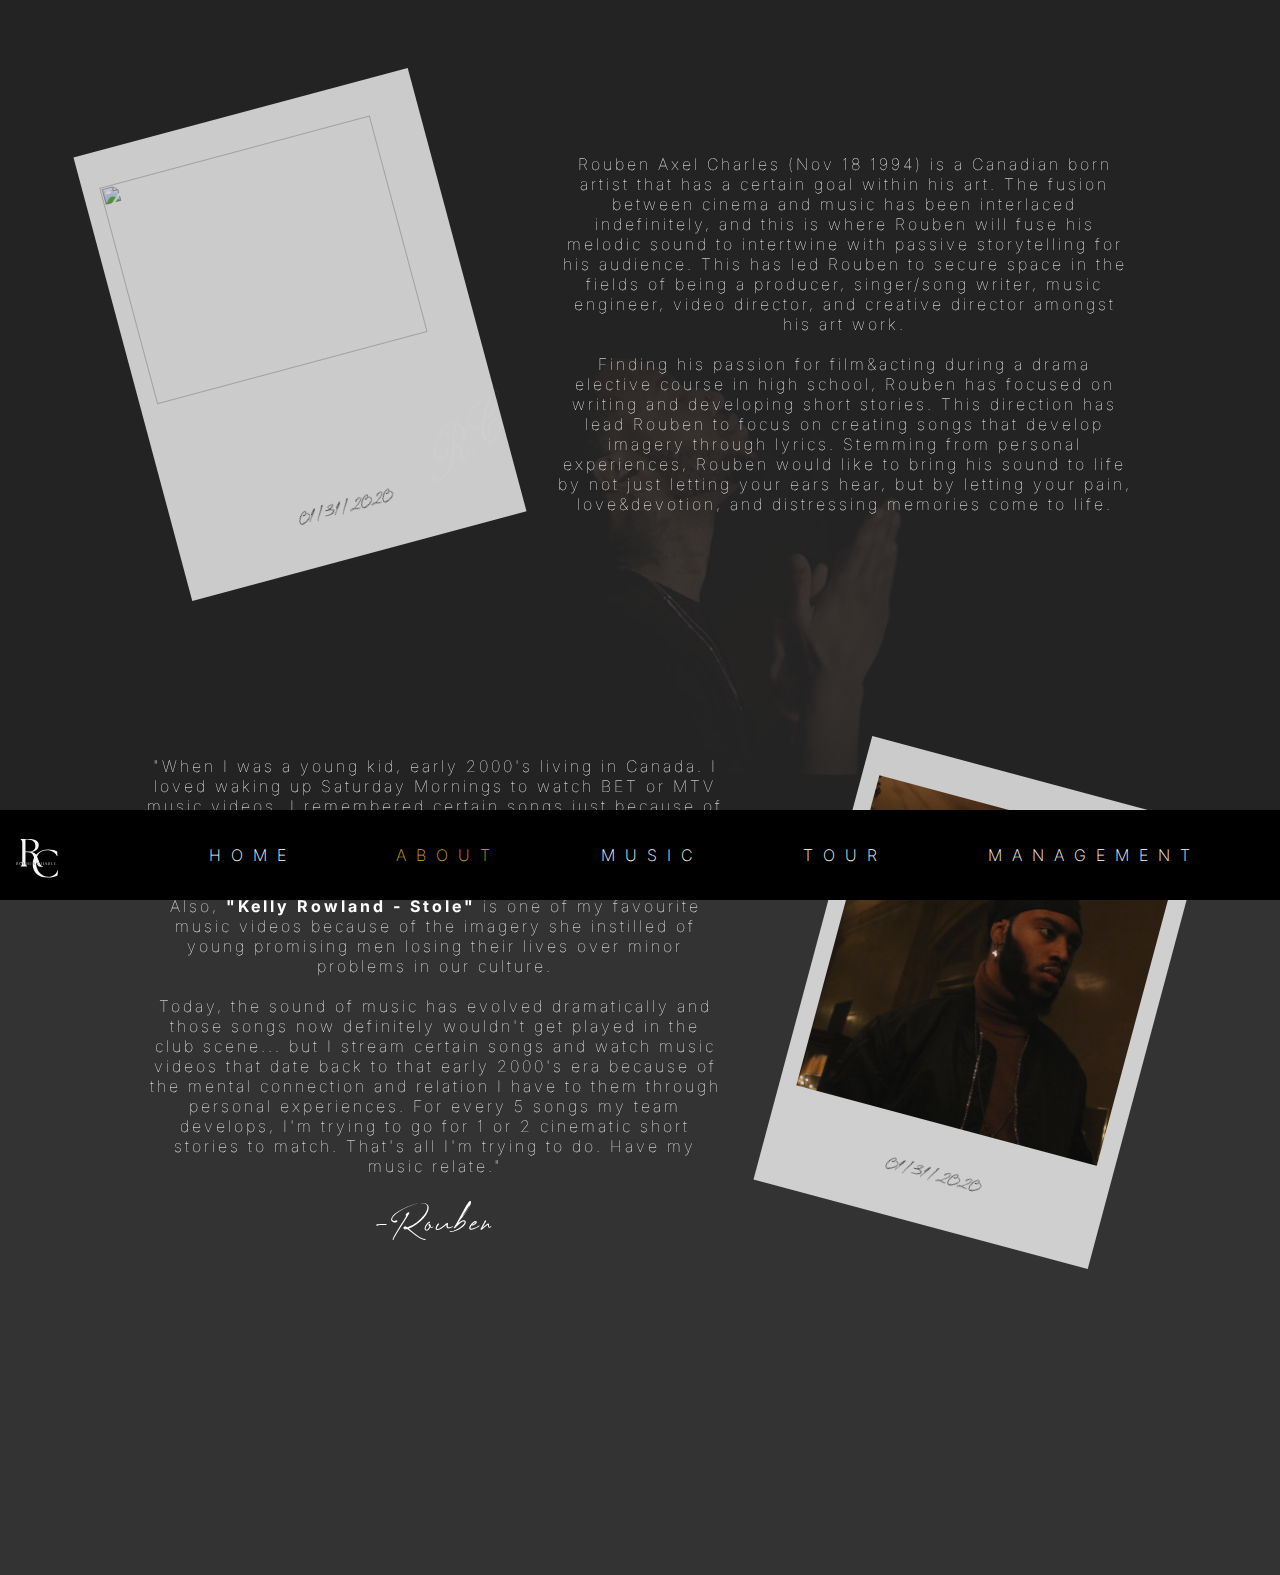
==== pages/about.html @ 0ed147b6 "first commit" ====
<!DOCTYPE html>
<html lang="en">
<head>
    <meta charset="UTF-8">
    <meta http-equiv="X-UA-Compatible" content="IE=edge">
    <meta name="viewport" content="width=device-width, initial-scale=1.0">
    <title>Rouben Charles About</title>

    <link rel="preconnect" href="https://fonts.googleapis.com">
    <link rel="preconnect" href="https://fonts.gstatic.com" crossorigin>
    <link href="https://fonts.googleapis.com/css2?family=Inter:wght@100;200;300;400;500;600&display=swap" rel="stylesheet">

    <link rel="stylesheet" href="/css/designsystem.css">
    <link rel="stylesheet" href="/css/about.css">

    <script src="/js/megamenu.js" defer></script>
    <script src="/js/mobile-menu.js" defer></script>
    <link rel="shortcut icon" type="image/svg" href="/media/rclogo.svg">
</head>
<body>

    <div class="main-about">
        <img src="/media/about-image.png" class="backvid" alt="">

        <div class="content-main">
            <div class="content">
                <div class="polaroid1">
                    <img src="/media/polaroid01.jpg" alt="">
                    <h2 class="polaroid-text">01/31/2020</h2>
                </div>
                <p class="description-text about-text">
                    Rouben Axel Charles (Nov 18 1994) is a Canadian born artist that has a certain goal within his art. The fusion between cinema and music has been interlaced indefinitely, 
                    and this is where Rouben will fuse his melodic sound to intertwine with passive storytelling for his audience. This has led Rouben to secure space in the fields of being a producer, 
                    singer/song writer, music engineer, video director, and creative director amongst his art work.
                    <br><br>
                    Finding his passion for film&acting during a drama elective course in high school, Rouben has focused on writing and developing short stories. This direction has lead Rouben to focus
                     on creating songs that develop imagery through lyrics. Stemming from personal experiences, Rouben would like to bring his sound to life by not just letting your ears hear, but by
                      letting your pain, love&devotion, and distressing memories come to life.
                </p>
            </div>
    
            <div class="content content2">
                <p class="description-text about-text">
                    "When I was a young kid, early 2000's living in Canada. I loved waking up Saturday Mornings to watch BET or MTV music videos.
                    I remembered certain songs just because of how strong the imagery was and how it complemented the sounds...even if I was too young to understand the lyrics. 
                    <span class="bold">"Find your Love - Drake"</span> is still today one of my favourites for simple but connecting cinematic imagery. Also, <span class="bold">"Kelly Rowland - Stole"</span> is one of my favourite 
                    music videos because of the imagery she instilled of young promising men losing their lives over minor problems in our culture.  
                    <br><br>
                    Today, the sound of music has evolved dramatically and those songs now definitely wouldn't get played in the club scene... 
                    but I stream certain songs and watch music videos that date back to that early 2000's era because of the mental connection 
                    and relation I have to them through personal experiences.  For every 5 songs my team develops, I'm trying to go for 1 or 2 
                    cinematic short stories to match. That's all I'm trying to do. Have my music relate."
                    <br><br>
                    <span class="signature">-Rouben</span>
                </p>
                <div class="polaroid2">
                    <img src="/media/polaroid02.jpg" alt="">
                    <h2 class="polaroid-text">01/31/2020</h2>
                </div>
            </div>
        </div>
    </div>
    <div class="mobile-menu">
        <a class="list-item mobile-item" href="/index.html">HOME</a>
        <a class="list-item mobile-item on-page" href="/pages/about.html">ABOUT</a>
        <a class="list-item mobile-item" href="/pages/music.html">MUSIC</a>
        <a class="list-item mobile-item" href="/pages/tour.html">TOUR</a>
        <a class="list-item mobile-item" href="/pages/contact.html">MANAGEMENT</a>
    </div>
    <div class="menu">
        <a href="/index.html" class="logo"><img src="/media/rclogo.svg" alt="" class="logo-img"></a>
        <a href="#" class="toggle-button">
            <div class="bar"></div>
            <div class="bar"></div>
           <div class="bar"></div>
        </a>
        <div class="menu-links">
            <a class="list-item" href="/index.html">HOME</a>
            <a class="list-item on-page" href="/pages/about.html">ABOUT</a>
            <div class="mega-menu" data-dropdown>
                <a class="list-item music-btn" href="/pages/music.html" data-dropdown-btn="">MUSIC</a>
                <div class="music-menu">
                    <div class="music-items">
                        <div class="polaroid">
                            <img src="/media/pexels-asad-photo-maldives-1024981.jpg" alt="">
                            <h2 class="polaroid-text">Rouben Charles</h2>
                        </div>

                        <div class="polaroid">
                            <img src="/media/pexels-asad-photo-maldives-1024981.jpg" alt="">
                            <h2 class="polaroid-text">Rouben Charles</h2>
                        </div>

                        <div class="polaroid">
                            <img src="/media/pexels-asad-photo-maldives-1024981.jpg" alt="">
                            <h2 class="polaroid-text">Rouben Charles</h2>
                        </div>

                        <div class="polaroid">
                            <img src="/media/pexels-asad-photo-maldives-1024981.jpg" alt="">
                            <h2 class="polaroid-text">Rouben Charles</h2>
                        </div>
                       
                    </div>
                    <a href="/pages/music.html" class="list-item">MORE</a>
                </div>
            </div>
            <a class="list-item" href="/pages/tour.html">TOUR</a>
            <a class="list-item" href="/pages/contact.html">MANAGEMENT</a>
        </div>
    </div>
</body>
</html>
---- css/designsystem.css ----
@font-face{
    font-family: rc-polaroid;
    src: url(/assets/Creattion\ Demo.otf);
}

*{
    margin: 0;
    padding: 0;
    text-decoration: none;
    list-style: none;
    
    color: #ffffff;
    font-family: 'Inter', sans-serif;
    font-weight: 400;
}

body{
    background-color: #333333;
}
/*  main assets */
.title{
    margin: 10px;
    padding: 10px;
   letter-spacing: 25px; 
   font-size: 5vw;
   filter: blur(2px);
   font-weight: 500;
   background-color: transparent;
}

.list-item{
    position: relative;
    margin: 10px;
    padding:0 10px;
    letter-spacing: 10px;
    font-weight: 200;
    font-size: 1em;
    background-color: transparent;
}

.list-item:after{
    content: "";
    position: absolute;
    background-color: #ffffff;
    height: 1.5px;
    width: 0;
    left: 0;
    bottom: -7px;
    transition: 0.3s;
}

.list-item:hover:after{
    width: 100%;
}

.description-text{
    margin: 10px;
    padding: 10px;
    filter: blur(.25px);
    font-weight: 100;
    letter-spacing: 3px;
    font-size: 16px;
    background-color: transparent;
    text-align: center;
}

.subtitle{
    margin: 10px;
    padding: 10px;
    font-weight: 200;
    filter: blur(.25px);
    letter-spacing: 3px;
    font-size: 1em;
    background-color: transparent;
    text-align: center;
}
.signature{
    font-family: rc-polaroid;
    font-size: 3.5vw;
    font-weight: 500;
    background-color: transparent;
}

/*polaroids*/
.polaroid{
    display: flex;
    flex-direction: column;
    align-items: center;
    justify-content: space-evenly;
    width: 22%;
    height: 40vh;
    background-color: #f6f6f6;
}
.polaroid img{
    width: 90%;
    height: 70%;
    object-fit: cover;
    transition: all linear 0.7s;
}
.polaroid-text{
    font-family: rc-polaroid;
    font-size: 2vw;
    background-color: transparent;
    color: #333333;
}

/*menu*/
.menu{
    background-color: black;
    display: flex;
    align-items: center;
    justify-content: space-between;

    position: fixed;
    bottom: 0;
    z-index: 50;
    height: 10vh;
    width: 100%;
}
.menu-links{
    display: flex;
    align-items: center;
    justify-content: space-evenly;
    width: 90%;
    background-color: transparent;
}
.music-menu{
    width: 100%;
    height: 50vh;
    background-color: black;

    position: fixed;
    z-index: 19;
    left: 0;
    bottom: 6%;

    display: flex;
    flex-direction: column;
    align-items: center;
    justify-content: space-evenly;
    transform: translateY(10px);
    pointer-events: none;

    opacity: 0;
    transition: opacity 150ms ease-in-out, transform 150ms ease-in-out;
}
.music-menu.active{
    opacity: 0.8;
}
.mega-menu.active > .music-btn + .music-menu{
    opacity: 0.9;
    transform: translateY(0);
    pointer-events: auto;
}
.music-items{
    width: 90%;
    display: flex;
    align-items: center;
    justify-content: space-evenly;

    padding: 5px;
    background-color: transparent;
}
.logo{
    width: 10%;
    height: 100%;
    background-color: transparent;

    display: flex;
    align-items: center;
}
.logo-img{
    background-color: transparent;
}
.mobile-menu{
    background-color: black;
    width: 100%;
    height: 100vh;

    display: flex;
    flex-direction: column;
    align-items: center;
    justify-content: center;
    position: fixed;
    top: 0;
    bottom: 0;
    left: 0;
    right: 0;
    z-index: 40;
    transition: .3s;
    opacity: 0;
    visibility: hidden;
}
.mobile-item{
    margin-bottom: 50px;
}
.mobile-menu.is-active{
    opacity: 0.8;
    visibility: visible;
}

.toggle-button{
    position: absolute;
    right: 2em;
    background-color: transparent;
    display: flex;
    flex-direction: column;
    align-items: center;
    justify-content: center;
    cursor: pointer;
    width: 40px;
    height: 100%;
    z-index: 40;

    display: none;
}
.toggle-button .bar{
    height: 3px;
    width: 80%;
    background-color: #f6f6f6;
    margin-bottom: 8px;
    border-radius: 10px;

    cursor: pointer;
}
.toggle-button .bar-bottom{
    height: 3px;
    width: 80%;
    background-color: #f6f6f6;
    border-radius: 10px;

    cursor: pointer;
}
.toggler{
    position: absolute;
    width: 100px;
    height: 35px;
    cursor: pointer;
    z-index: 500;
    opacity: 1;

}
.body .toggler:checked ~ .mobile-menu {
    opacity: 0;
  }

.mega-menu{
    background-color: transparent;
}

.streaming-links{
    width: 6vw;
    height: 100vh;
    display: flex;
    flex-direction: column;
    align-items:center;
    justify-content: center;

    position: fixed;
    right: 0;
    top: 0;
    z-index: 5;
    background-color: transparent;
}
.stream-item{
    font-size: 22px;
    margin:15% auto;
    z-index: 5;
    background-color: transparent;
}

.bold{
    font-weight: bold;
}

@media (max-width: 1000px){
    .toggle-button{
        display: flex;
    }
    .menu-links{
        display: none;
    }
}
---- css/about.css ----
body{
    display: flex;
    flex-direction: column;
    align-items: center;
    justify-content: center;
}

.main-about{
    width: 100%;
    height: 175vh;
}

.backvid{
    position: fixed;
    width: 100%;
    height: 100%;
    object-fit: cover;
    opacity: 0.3;
}
.content-main{
    display: flex;
    flex-direction: column;
    width: 100%;
    height: 175vh;
}

.content{
    margin: 5% auto;
    width: 90%;
    height: 60vh;
    display: flex;
    align-items: center;
    justify-content: space-evenly;

}
.polaroid1{
    display: flex;
    flex-direction: column;
    align-items: center;
    justify-content: space-evenly;
    background-color: #f6f6f6;
    width: 30%;
    height: 85%;
    rotate: -15deg;

    opacity: 0.8;
}
.polaroid1 img{
    width: 90%;
    height: 70%;
    object-fit: cover;
}
.polaroid2{
    display: flex;
    flex-direction: column;
    align-items: center;
    justify-content: space-evenly;
    background-color: #f6f6f6;
    position: relative;
    width: 30%;
    height: 85%;
    rotate: 15deg;

    opacity: 0.8;
}
.polaroid2 img{
    width: 90%;
    height: 70%;
    object-fit: cover;
}

.about-text{
    text-align: center;
    width: 50%;
}
.on-page{
    color: #CCA426;
}
@media (max-width: 1000px) {

    .main-about{
        height: 300vh;
    }

    .content-main{
        display: flex;
        flex-direction: column;
        height: 100%;
    }

    .content{
        flex-direction: column;
        justify-content: space-evenly;
        height: 125vh;
    }
    .content2{
        height: 140vh;
        justify-content: space-evenly;
    }
    .about-text{
        width: 95%;
        font-size: 12px;
        font-weight: 300;
    }
    .polaroid1{
        width: 325px;
        height: 355px;
    }
    .polaroid2{
        width: 325px;
        height: 355px;
    }
    .polaroid-text{
        font-size: 35px;
    }

    .about-text .signature{
        font-size: 60px;
        margin-bottom: 1rem;
    }
}
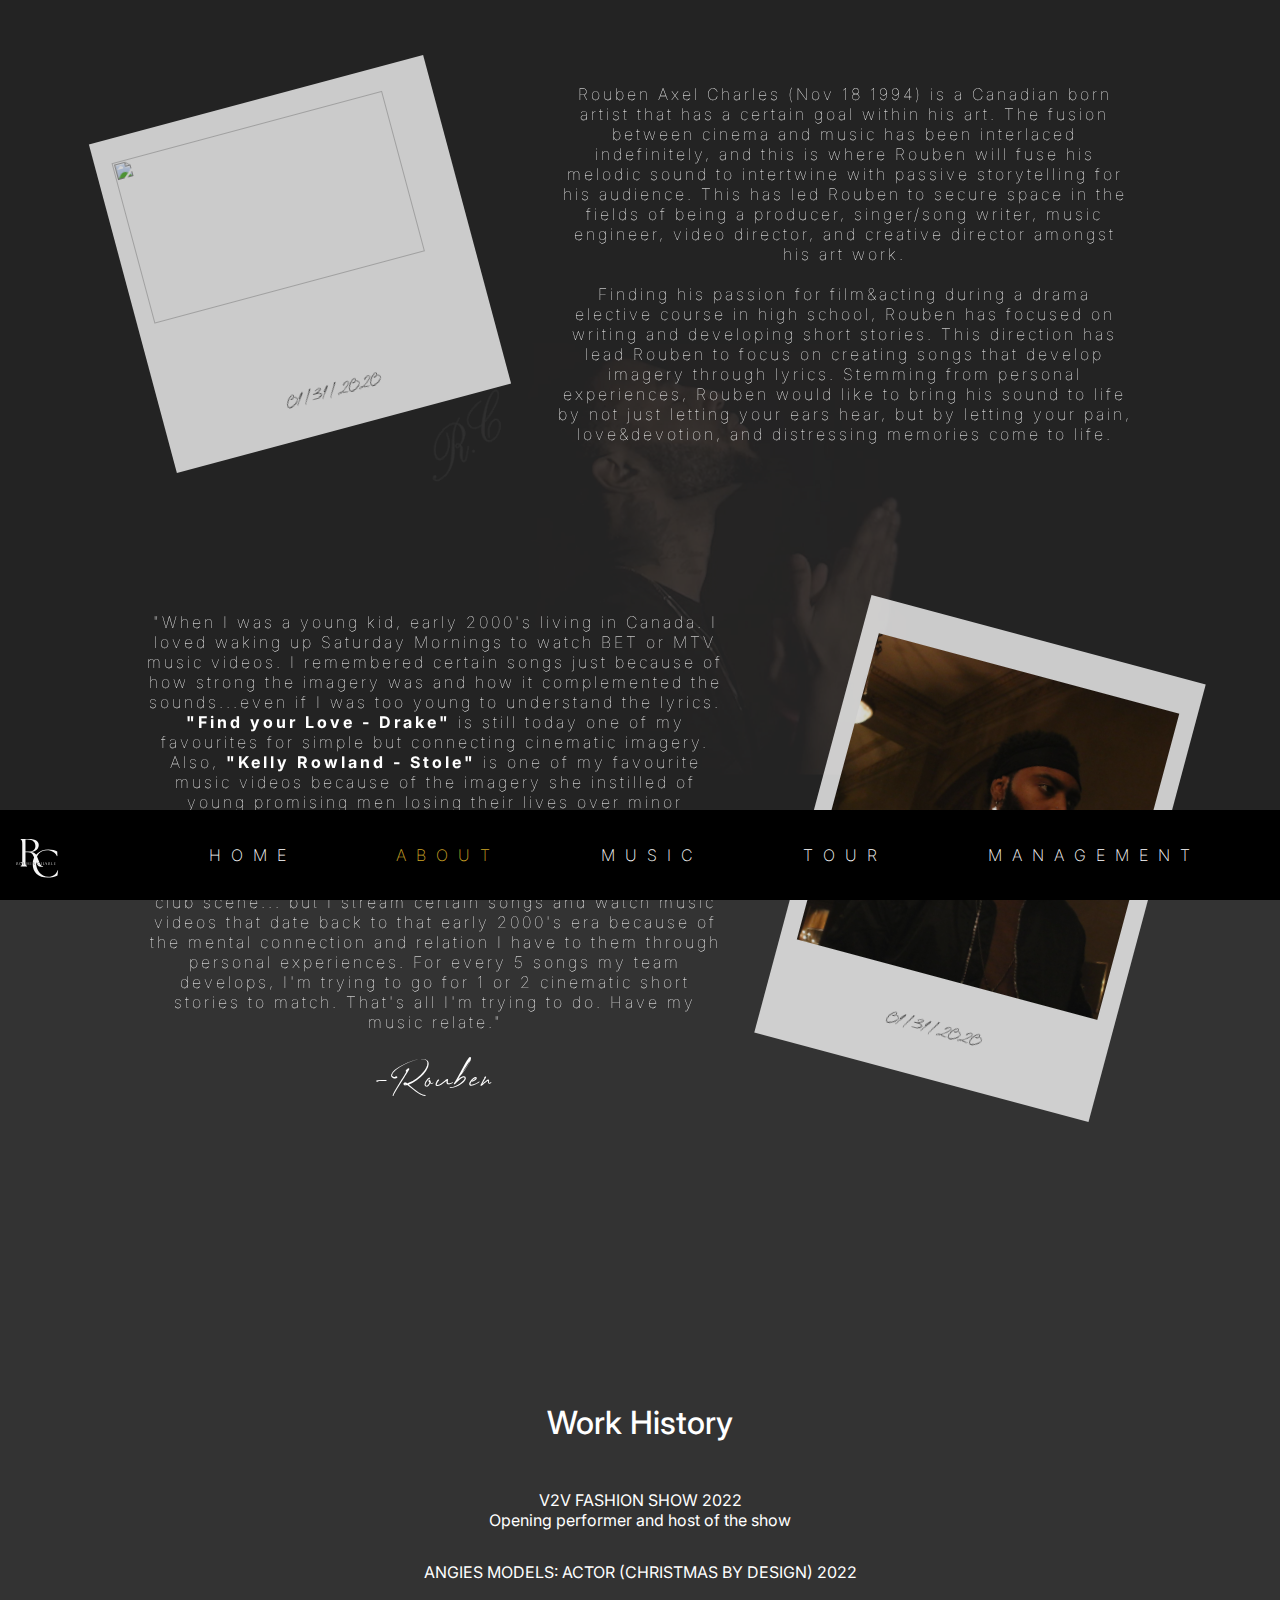
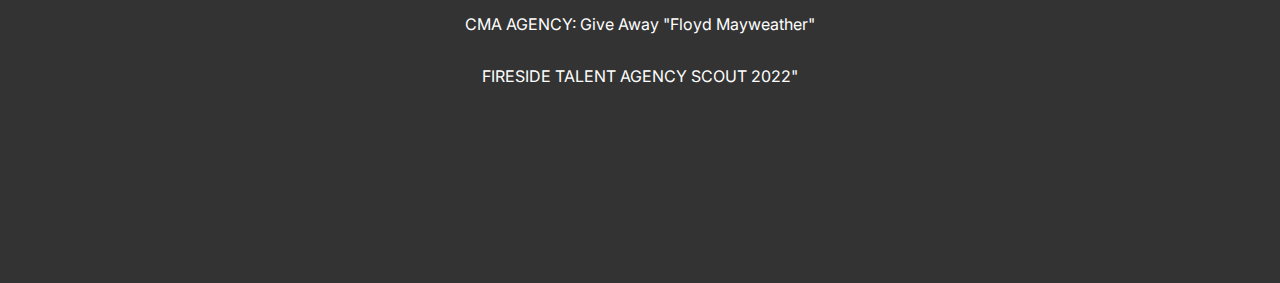
==== commit 02046fbf: "made updates" ====
--- a/pages/about.html
+++ b/pages/about.html
@@ -1,113 +1,174 @@
 <!DOCTYPE html>
 <html lang="en">
-<head>
-    <meta charset="UTF-8">
-    <meta http-equiv="X-UA-Compatible" content="IE=edge">
-    <meta name="viewport" content="width=device-width, initial-scale=1.0">
+  <head>
+    <meta charset="UTF-8" />
+    <meta http-equiv="X-UA-Compatible" content="IE=edge" />
+    <meta name="viewport" content="width=device-width, initial-scale=1.0" />
     <title>Rouben Charles About</title>
 
-    <link rel="preconnect" href="https://fonts.googleapis.com">
-    <link rel="preconnect" href="https://fonts.gstatic.com" crossorigin>
-    <link href="https://fonts.googleapis.com/css2?family=Inter:wght@100;200;300;400;500;600&display=swap" rel="stylesheet">
+    <link rel="preconnect" href="https://fonts.googleapis.com" />
+    <link rel="preconnect" href="https://fonts.gstatic.com" crossorigin />
+    <link
+      href="https://fonts.googleapis.com/css2?family=Inter:wght@100;200;300;400;500;600&display=swap"
+      rel="stylesheet"
+    />
 
-    <link rel="stylesheet" href="/css/designsystem.css">
-    <link rel="stylesheet" href="/css/about.css">
+    <link rel="stylesheet" href="/css/designsystem.css" />
+    <link rel="stylesheet" href="/css/about.css" />
 
     <script src="/js/megamenu.js" defer></script>
     <script src="/js/mobile-menu.js" defer></script>
-    <link rel="shortcut icon" type="image/svg" href="/media/rclogo.svg">
-</head>
-<body>
+    <link rel="shortcut icon" type="image/svg" href="/media/rclogo.svg" />
+  </head>
+  <body>
+    <div class="main-about">
+      <img src="/media/about-image.png" class="backvid" alt="" />
 
-    <div class="main-about">
-        <img src="/media/about-image.png" class="backvid" alt="">
+      <div class="content-main">
+        <div class="content">
+          <div class="polaroid1">
+            <img src="/media/polaroid01.jpg" alt="" />
+            <h2 class="polaroid-text">01/31/2020</h2>
+          </div>
+          <p class="description-text about-text">
+            Rouben Axel Charles (Nov 18 1994) is a Canadian born artist that has
+            a certain goal within his art. The fusion between cinema and music
+            has been interlaced indefinitely, and this is where Rouben will fuse
+            his melodic sound to intertwine with passive storytelling for his
+            audience. This has led Rouben to secure space in the fields of being
+            a producer, singer/song writer, music engineer, video director, and
+            creative director amongst his art work.
+            <br /><br />
+            Finding his passion for film&acting during a drama elective course
+            in high school, Rouben has focused on writing and developing short
+            stories. This direction has lead Rouben to focus on creating songs
+            that develop imagery through lyrics. Stemming from personal
+            experiences, Rouben would like to bring his sound to life by not
+            just letting your ears hear, but by letting your pain,
+            love&devotion, and distressing memories come to life.
+          </p>
+        </div>
 
-        <div class="content-main">
-            <div class="content">
-                <div class="polaroid1">
-                    <img src="/media/polaroid01.jpg" alt="">
-                    <h2 class="polaroid-text">01/31/2020</h2>
-                </div>
-                <p class="description-text about-text">
-                    Rouben Axel Charles (Nov 18 1994) is a Canadian born artist that has a certain goal within his art. The fusion between cinema and music has been interlaced indefinitely, 
-                    and this is where Rouben will fuse his melodic sound to intertwine with passive storytelling for his audience. This has led Rouben to secure space in the fields of being a producer, 
-                    singer/song writer, music engineer, video director, and creative director amongst his art work.
-                    <br><br>
-                    Finding his passion for film&acting during a drama elective course in high school, Rouben has focused on writing and developing short stories. This direction has lead Rouben to focus
-                     on creating songs that develop imagery through lyrics. Stemming from personal experiences, Rouben would like to bring his sound to life by not just letting your ears hear, but by
-                      letting your pain, love&devotion, and distressing memories come to life.
-                </p>
-            </div>
-    
-            <div class="content content2">
-                <p class="description-text about-text">
-                    "When I was a young kid, early 2000's living in Canada. I loved waking up Saturday Mornings to watch BET or MTV music videos.
-                    I remembered certain songs just because of how strong the imagery was and how it complemented the sounds...even if I was too young to understand the lyrics. 
-                    <span class="bold">"Find your Love - Drake"</span> is still today one of my favourites for simple but connecting cinematic imagery. Also, <span class="bold">"Kelly Rowland - Stole"</span> is one of my favourite 
-                    music videos because of the imagery she instilled of young promising men losing their lives over minor problems in our culture.  
-                    <br><br>
-                    Today, the sound of music has evolved dramatically and those songs now definitely wouldn't get played in the club scene... 
-                    but I stream certain songs and watch music videos that date back to that early 2000's era because of the mental connection 
-                    and relation I have to them through personal experiences.  For every 5 songs my team develops, I'm trying to go for 1 or 2 
-                    cinematic short stories to match. That's all I'm trying to do. Have my music relate."
-                    <br><br>
-                    <span class="signature">-Rouben</span>
-                </p>
-                <div class="polaroid2">
-                    <img src="/media/polaroid02.jpg" alt="">
-                    <h2 class="polaroid-text">01/31/2020</h2>
-                </div>
-            </div>
+        <div class="content content2">
+          <p class="description-text about-text">
+            "When I was a young kid, early 2000's living in Canada. I loved
+            waking up Saturday Mornings to watch BET or MTV music videos. I
+            remembered certain songs just because of how strong the imagery was
+            and how it complemented the sounds...even if I was too young to
+            understand the lyrics.
+            <span class="bold">"Find your Love - Drake"</span> is still today
+            one of my favourites for simple but connecting cinematic imagery.
+            Also, <span class="bold">"Kelly Rowland - Stole"</span> is one of my
+            favourite music videos because of the imagery she instilled of young
+            promising men losing their lives over minor problems in our culture.
+            <br /><br />
+            Today, the sound of music has evolved dramatically and those songs
+            now definitely wouldn't get played in the club scene... but I stream
+            certain songs and watch music videos that date back to that early
+            2000's era because of the mental connection and relation I have to
+            them through personal experiences. For every 5 songs my team
+            develops, I'm trying to go for 1 or 2 cinematic short stories to
+            match. That's all I'm trying to do. Have my music relate."
+            <br /><br />
+            <span class="signature">-Rouben</span>
+          </p>
+          <div class="polaroid2">
+            <img src="/media/polaroid02.jpg" alt="" />
+            <h2 class="polaroid-text">01/31/2020</h2>
+          </div>
         </div>
+
+        <div class="content3">
+          <h3>Work History</h3>
+
+          <span class="work-history-item">
+            <h4>V2V FASHION SHOW 2022</h4>
+            <p>Opening performer and host of the show</p>
+          </span>
+
+          <span class="work-history-item">
+            <h4>ANGIES MODELS: ACTOR (CHRISTMAS BY DESIGN) 2022</h4>
+          </span>
+
+          <span class="work-history-item">
+            <h4>CMA AGENCY: Give Away "Floyd Mayweather"</h4>
+          </span>
+
+          <span class="work-history-item">
+            <h4>FIRESIDE TALENT AGENCY SCOUT 2022"</h4>
+          </span>
+        </div>
+        
+      </div>
     </div>
     <div class="mobile-menu">
-        <a class="list-item mobile-item" href="/index.html">HOME</a>
-        <a class="list-item mobile-item on-page" href="/pages/about.html">ABOUT</a>
-        <a class="list-item mobile-item" href="/pages/music.html">MUSIC</a>
-        <a class="list-item mobile-item" href="/pages/tour.html">TOUR</a>
-        <a class="list-item mobile-item" href="/pages/contact.html">MANAGEMENT</a>
+      <a class="list-item mobile-item" href="/index.html">HOME</a>
+      <a class="list-item mobile-item on-page" href="/pages/about.html"
+        >ABOUT</a
+      >
+      <a class="list-item mobile-item" href="/pages/music.html">MUSIC</a>
+      <a class="list-item mobile-item" href="/pages/tour.html">TOUR</a>
+      <a class="list-item mobile-item" href="/pages/contact.html">MANAGEMENT</a>
     </div>
     <div class="menu">
-        <a href="/index.html" class="logo"><img src="/media/rclogo.svg" alt="" class="logo-img"></a>
-        <a href="#" class="toggle-button">
-            <div class="bar"></div>
-            <div class="bar"></div>
-           <div class="bar"></div>
-        </a>
-        <div class="menu-links">
-            <a class="list-item" href="/index.html">HOME</a>
-            <a class="list-item on-page" href="/pages/about.html">ABOUT</a>
-            <div class="mega-menu" data-dropdown>
-                <a class="list-item music-btn" href="/pages/music.html" data-dropdown-btn="">MUSIC</a>
-                <div class="music-menu">
-                    <div class="music-items">
-                        <div class="polaroid">
-                            <img src="/media/pexels-asad-photo-maldives-1024981.jpg" alt="">
-                            <h2 class="polaroid-text">Rouben Charles</h2>
-                        </div>
+      <a href="/index.html" class="logo"
+        ><img src="/media/rclogo.svg" alt="" class="logo-img"
+      /></a>
+      <a href="#" class="toggle-button">
+        <div class="bar"></div>
+        <div class="bar"></div>
+        <div class="bar"></div>
+      </a>
+      <div class="menu-links">
+        <a class="list-item" href="/index.html">HOME</a>
+        <a class="list-item on-page" href="/pages/about.html">ABOUT</a>
+        <div class="mega-menu" data-dropdown>
+          <a
+            class="list-item music-btn"
+            href="/pages/music.html"
+            data-dropdown-btn=""
+            >MUSIC</a
+          >
+          <div class="music-menu">
+            <div class="music-items">
+              <div class="polaroid">
+                <img
+                  src="/media/pexels-asad-photo-maldives-1024981.jpg"
+                  alt=""
+                />
+                <h2 class="polaroid-text">Rouben Charles</h2>
+              </div>
 
-                        <div class="polaroid">
-                            <img src="/media/pexels-asad-photo-maldives-1024981.jpg" alt="">
-                            <h2 class="polaroid-text">Rouben Charles</h2>
-                        </div>
+              <div class="polaroid">
+                <img
+                  src="/media/pexels-asad-photo-maldives-1024981.jpg"
+                  alt=""
+                />
+                <h2 class="polaroid-text">Rouben Charles</h2>
+              </div>
 
-                        <div class="polaroid">
-                            <img src="/media/pexels-asad-photo-maldives-1024981.jpg" alt="">
-                            <h2 class="polaroid-text">Rouben Charles</h2>
-                        </div>
+              <div class="polaroid">
+                <img
+                  src="/media/pexels-asad-photo-maldives-1024981.jpg"
+                  alt=""
+                />
+                <h2 class="polaroid-text">Rouben Charles</h2>
+              </div>
 
-                        <div class="polaroid">
-                            <img src="/media/pexels-asad-photo-maldives-1024981.jpg" alt="">
-                            <h2 class="polaroid-text">Rouben Charles</h2>
-                        </div>
-                       
-                    </div>
-                    <a href="/pages/music.html" class="list-item">MORE</a>
-                </div>
+              <div class="polaroid">
+                <img
+                  src="/media/pexels-asad-photo-maldives-1024981.jpg"
+                  alt=""
+                />
+                <h2 class="polaroid-text">Rouben Charles</h2>
+              </div>
             </div>
-            <a class="list-item" href="/pages/tour.html">TOUR</a>
-            <a class="list-item" href="/pages/contact.html">MANAGEMENT</a>
+            <a href="/pages/music.html" class="list-item">MORE</a>
+          </div>
         </div>
+        <a class="list-item" href="/pages/tour.html">TOUR</a>
+        <a class="list-item" href="/pages/contact.html">MANAGEMENT</a>
+      </div>
     </div>
-</body>
-</html>+  </body>
+</html>
--- a/css/about.css
+++ b/css/about.css
@@ -1,121 +1,140 @@
-body{
+body {
+  display: flex;
+  flex-direction: column;
+  align-items: center;
+  justify-content: center;
+}
+
+.main-about {
+  width: 100%;
+  height: 175vh;
+}
+
+.backvid {
+  position: fixed;
+  width: 100%;
+  height: 100%;
+  object-fit: cover;
+  opacity: 0.3;
+}
+.content-main {
+  display: flex;
+  flex-direction: column;
+  width: 100%;
+  height: 175vh;
+}
+
+.content {
+  margin: 5% auto;
+  width: 90%;
+  height: 60vh;
+  display: flex;
+  align-items: center;
+  justify-content: space-evenly;
+}
+.polaroid1 {
+  display: flex;
+  flex-direction: column;
+  align-items: center;
+  justify-content: space-evenly;
+  background-color: #f6f6f6;
+  width: 30%;
+  height: 85%;
+  rotate: -15deg;
+
+  opacity: 0.8;
+}
+.polaroid1 img {
+  width: 90%;
+  height: 70%;
+  object-fit: cover;
+}
+.polaroid2 {
+  display: flex;
+  flex-direction: column;
+  align-items: center;
+  justify-content: space-evenly;
+  background-color: #f6f6f6;
+  position: relative;
+  width: 30%;
+  height: 85%;
+  rotate: 15deg;
+
+  opacity: 0.8;
+}
+.polaroid2 img {
+  width: 90%;
+  height: 70%;
+  object-fit: cover;
+}
+
+.about-text {
+  text-align: center;
+  width: 50%;
+}
+.on-page {
+  color: #cca426;
+}
+
+.content3 {
+  padding: 2rem;
+  display: flex;
+  flex-direction: column;
+  align-items: center;
+  justify-content: center;
+  gap: 2rem;
+  min-height: 70svh;
+}
+.content3 h3 {
+  font-size: 2rem;
+  font-weight: 500;
+  padding: 1rem;
+  text-align: center;
+}
+
+.work-history-item {
+  text-align: center;
+}
+
+@media (max-width: 1000px) {
+  .main-about {
+    height: 300vh;
+  }
+
+  .content-main {
     display: flex;
     flex-direction: column;
-    align-items: center;
-    justify-content: center;
+    height: 100%;
+  }
+
+  .content {
+    flex-direction: column;
+    justify-content: space-evenly;
+    height: 125vh;
+  }
+  .content2 {
+    height: 140vh;
+    justify-content: space-evenly;
+  }
+  .about-text {
+    width: 95%;
+    font-size: 12px;
+    font-weight: 300;
+  }
+  .polaroid1 {
+    width: 325px;
+    height: 355px;
+  }
+  .polaroid2 {
+    width: 325px;
+    height: 355px;
+  }
+  .polaroid-text {
+    font-size: 35px;
+  }
+
+  .about-text .signature {
+    font-size: 60px;
+    margin-bottom: 1rem;
+  }
 }
-
-.main-about{
-    width: 100%;
-    height: 175vh;
-}
-
-.backvid{
-    position: fixed;
-    width: 100%;
-    height: 100%;
-    object-fit: cover;
-    opacity: 0.3;
-}
-.content-main{
-    display: flex;
-    flex-direction: column;
-    width: 100%;
-    height: 175vh;
-}
-
-.content{
-    margin: 5% auto;
-    width: 90%;
-    height: 60vh;
-    display: flex;
-    align-items: center;
-    justify-content: space-evenly;
-
-}
-.polaroid1{
-    display: flex;
-    flex-direction: column;
-    align-items: center;
-    justify-content: space-evenly;
-    background-color: #f6f6f6;
-    width: 30%;
-    height: 85%;
-    rotate: -15deg;
-
-    opacity: 0.8;
-}
-.polaroid1 img{
-    width: 90%;
-    height: 70%;
-    object-fit: cover;
-}
-.polaroid2{
-    display: flex;
-    flex-direction: column;
-    align-items: center;
-    justify-content: space-evenly;
-    background-color: #f6f6f6;
-    position: relative;
-    width: 30%;
-    height: 85%;
-    rotate: 15deg;
-
-    opacity: 0.8;
-}
-.polaroid2 img{
-    width: 90%;
-    height: 70%;
-    object-fit: cover;
-}
-
-.about-text{
-    text-align: center;
-    width: 50%;
-}
-.on-page{
-    color: #CCA426;
-}
-@media (max-width: 1000px) {
-
-    .main-about{
-        height: 300vh;
-    }
-
-    .content-main{
-        display: flex;
-        flex-direction: column;
-        height: 100%;
-    }
-
-    .content{
-        flex-direction: column;
-        justify-content: space-evenly;
-        height: 125vh;
-    }
-    .content2{
-        height: 140vh;
-        justify-content: space-evenly;
-    }
-    .about-text{
-        width: 95%;
-        font-size: 12px;
-        font-weight: 300;
-    }
-    .polaroid1{
-        width: 325px;
-        height: 355px;
-    }
-    .polaroid2{
-        width: 325px;
-        height: 355px;
-    }
-    .polaroid-text{
-        font-size: 35px;
-    }
-
-    .about-text .signature{
-        font-size: 60px;
-        margin-bottom: 1rem;
-    }
-}
